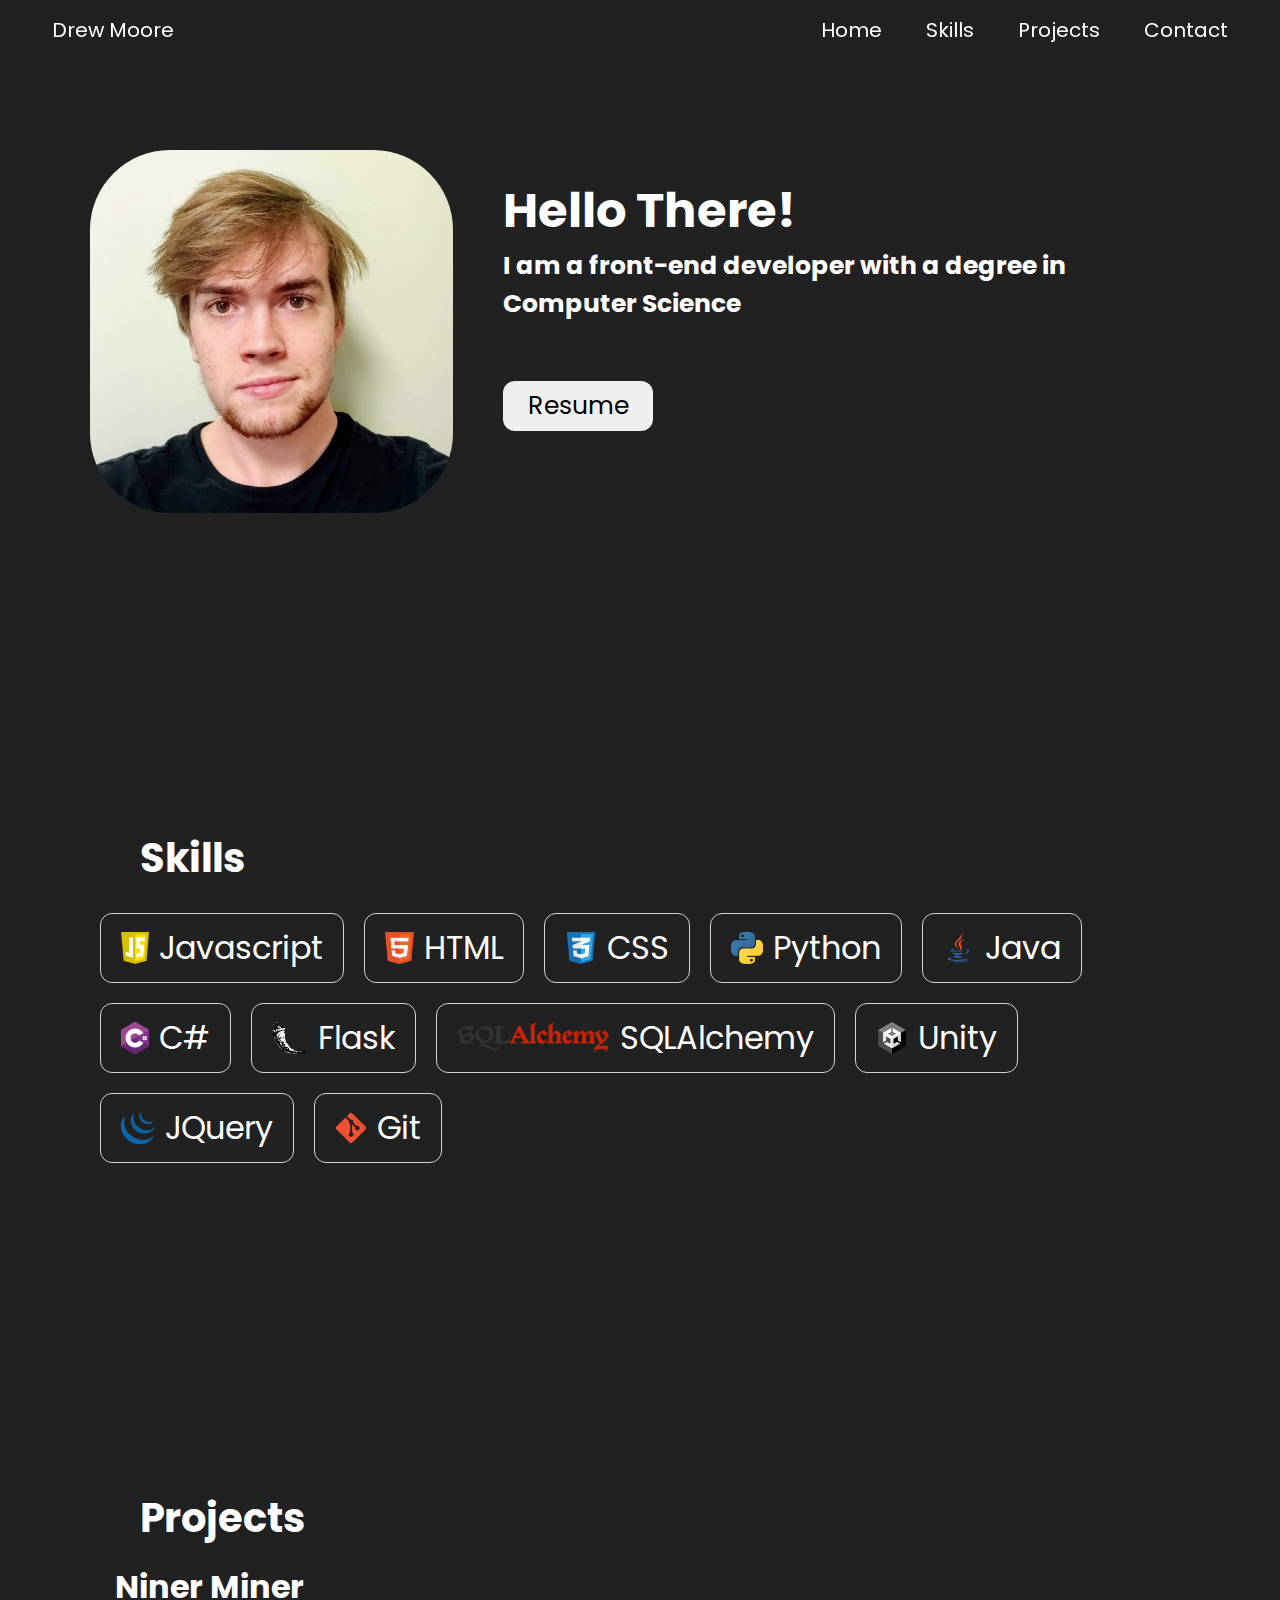
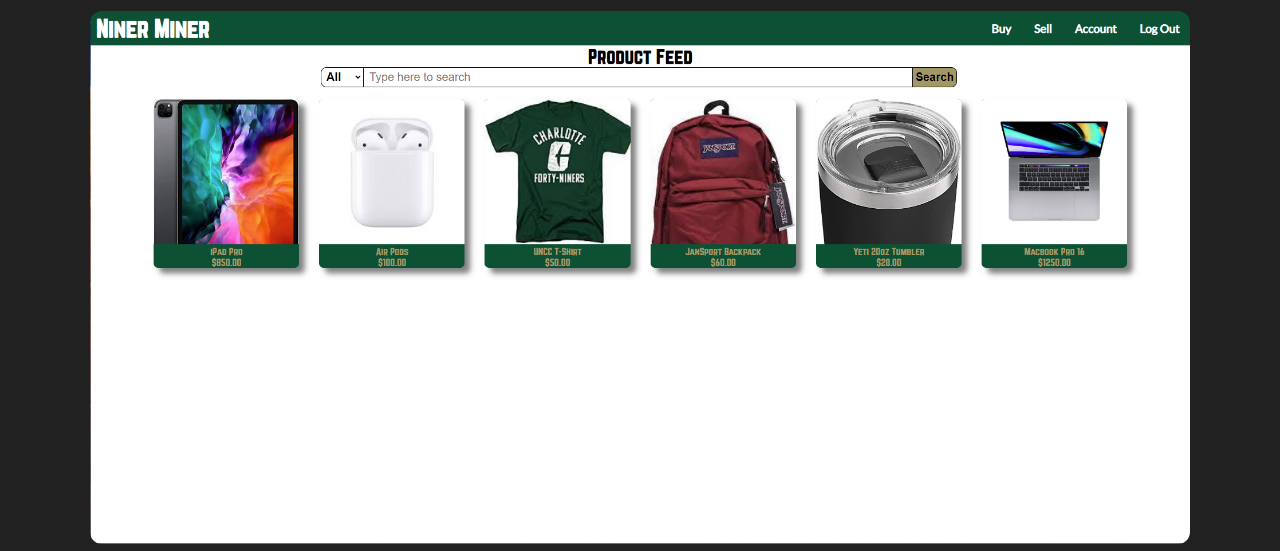
==== index.html @ 2123d5d8 "Moved logos folder into Images folder. Created folder 'projects' for project images. Created project" ====
<!DOCTYPE html>
<html lang="en">
    <head>
        <meta charset="UTF-8" />
        <meta
            name="viewport"
            content="width=device-width"
            ,
            initial-scale="1.0"
        />
        <title>Portfolio</title>
        <link
            href="https://fonts.googleapis.com/css?family=Poppins"
            rel="stylesheet"
        />
        <link rel="stylesheet" href="/styles.css" />
    </head>
    <body>
        <header>
            <nav>
                <div class="logo">
                    <a class="logo-text" href="/index.html">Drew Moore</a>
                </div>
                <ul class="nav-links">
                    <li><a href="">Home</a></li>
                    <li><a href="">Skills</a></li>
                    <li><a href="">Projects</a></li>
                    <li><a href="">Contact</a></li>
                </ul>
                <div class="hamburger">
                    <span class="bar"></span>
                    <span class="bar"></span>
                    <span class="bar"></span>
                </div>
            </nav>
        </header>
        <main>
            <div id="profile-card">
                <img src="./Images/profile-picture.png" alt="profile-picture" />
                <div id="profile-text">
                    <h1>Hello There!</h1>
                    <h2>
                        I am a front-end developer with a degree in Computer
                        Science
                    </h2>
                    <button>Resume</button>
                </div>
            </div>
            <div id="skills-card">
                <h1>Skills</h1>
                <ul id="skills-list">
                    <li>
                        <img
                            class="skill-img"
                            src="./Images/logos/js-logo.png"
                            alt="js-logo"
                        />Javascript
                    </li>
                    <li>
                        <img
                            class="skill-img"
                            src="./Images/logos/html-logo.png"
                            alt="js-logo"
                        />HTML
                    </li>
                    <li>
                        <img
                            class="skill-img"
                            src="./Images/logos/css-logo.png"
                            alt="js-logo"
                        />CSS
                    </li>
                    <li>
                        <img
                            class="skill-img"
                            src="./Images/logos/py-logo.png"
                            alt="js-logo"
                        />Python
                    </li>
                    <li>
                        <img
                            class="skill-img"
                            src="./Images/logos/java-logo.png"
                            alt="js-logo"
                        />Java
                    </li>
                    <li>
                        <img
                            class="skill-img"
                            src="./Images/logos/cs-logo.png"
                            alt="js-logo"
                        />C#
                    </li>
                    <li>
                        <img
                            class="skill-img"
                            src="./Images/logos/flask-logo.png"
                            alt="js-logo"
                        />Flask
                    </li>
                    <li>
                        <img
                            class="skill-img"
                            src="./Images/logos/sqlalchemy-logo.png"
                            alt="js-logo"
                        />SQLAlchemy
                    </li>
                    <li>
                        <img
                            class="skill-img"
                            src="./Images/logos/unity-logo.png"
                            alt="js-logo"
                        />Unity
                    </li>
                    <li>
                        <img
                            class="skill-img"
                            src="./Images/logos/jquery-logo.png"
                            alt="js-logo"
                        />JQuery
                    </li>
                    <li>
                        <img
                            class="skill-img"
                            src="./Images/logos/git-logo.png"
                            alt="js-logo"
                        />Git
                    </li>
                </ul>
            </div>
            <div id="projects-card">
                <h1>Projects</h1>
                <div id="projects-list">
                    <div class="project-item">
                        <h2>Niner Miner</h2>
                        <img
                            class="project-img"
                            src="./Images/projects/niner-miner-img.png"
                            alt="niner-miner-img"
                        />
                    </div>
                </div>
            </div>
        </main>
        <script src="./index.js"></script>
    </body>
</html>
---- styles.css ----
* {
    padding: 0;
    margin: 0;
    box-sizing: border-box;
    font-family: Poppins, sans-serif;
}

html,
body {
    background-color: #212121;
    overflow-x: hidden;
}

h1,
h2,
a,
li {
    color: white;
}

/* Navbar */
nav {
    position: fixed;
    top: 0;
    width: 100%;
    padding: 0 2em;
    display: flex;
    justify-content: space-between;
    align-items: center;
    height: 60px;
}

.logo-text {
    font-size: 20px;
}

.nav-links {
    display: inline-block;
}

.nav-links li {
    display: inline;
    gap: 5px;
}

nav a {
    text-decoration: none;
    font-size: 20px;
    padding: 1rem 1em;
}

.hamburger {
    display: none;
    cursor: pointer;
}

.bar {
    display: block;
    width: 25px;
    height: 3px;
    margin: 5px auto;
    background-color: white;
    -webkit-transition: all 0.3s ease-in-out;
    transition: all 0.3s ease-in-out;
}

/* Main */
main {
    display: flex;
    flex-direction: column;
    gap: 300px;
}

/* profile-card */
#profile-card {
    /* outline: 1px solid red; */
    display: flex;
    margin: 0 auto;
    margin-top: 150px;
    width: 1100px;
    overflow: hidden;
}

#profile-card img {
    width: 33%;
    display: block;
    border-radius: 22%;
    user-select: none;
}

#profile-text {
    display: flex;
    flex-direction: column;
    width: 100%;
    padding: 25px 50px;
}

#profile-text h1 {
    font-size: 3rem;
}

#profile-text h2 {
    font-size: 25px;
}

#profile-text button {
    width: 150px;
    height: 50px;
    font-size: 25px;
    border: none;
    border-radius: 12px;
    margin: auto 0;
    cursor: pointer;
}

/* skills-card */
#skills-card {
    /* outline: 1px solid red; */
    margin: 0 auto;
    width: 1100px;
    height: fit-content;
}

#skills-card h1 {
    font-size: 2.5rem;
    padding: 15px 50px;
}

#skills-list {
    /* outline: 1px solid red; */
    display: flex;
    flex-wrap: wrap;
    list-style-position: inside;
}

#skills-list li {
    display: flex;
    border: 1px solid lightgray;
    border-radius: 12px;
    font-size: 2rem;
    margin: 10px;
    padding: 10px 20px;
    list-style-type: none;
    width: fit-content;
}

.skill-img {
    display: block;
    padding-right: 10px;
    height: 2rem;
    align-self: center;
}

/* projects card */
#projects-card {
    /* outline: 1px solid red; */
    margin: 0 auto;
    width: 1100px;
    height: fit-content;
}

#projects-card h1 {
    font-size: 2.5rem;
    padding: 15px 50px;
}

#projects-list {
    display: flex;
    flex-direction: column;
    gap: 50px;
}

.project-item h2 {
    font-size: 2rem;
    padding: 0 25px;
}

.project-img {
    border-radius: 12px;
    width: 100%;
}

@media (max-width: 1250px) {
    #profile-card {
        width: 88%;
    }

    #skills-card {
        width: 88%;
    }
}

@media (max-width: 950px) {
    #profile-card {
        margin: 100px auto;
        flex-direction: column;
        width: 100%;
    }

    #profile-card img {
        width: 250px;
        margin: 0 auto;
    }

    #profile-card button {
        margin-top: 15px;
    }

    .hamburger {
        display: block;
    }

    .hamburger.active .bar:nth-child(2) {
        opacity: 0;
    }

    .hamburger.active .bar:nth-child(1) {
        transform: translateY(8px) rotate(45deg);
    }

    .hamburger.active .bar:nth-child(3) {
        transform: translateY(-8px) rotate(-45deg);
    }

    .nav-links {
        position: fixed;
        left: -100%;
        top: 60px;
        gap: 0;
        flex-direction: column;
        width: 100%;
        text-align: center;
        background-color: #212121;
        transition: 0.3s;
    }

    .nav-links li {
        display: block;
        margin: 15px auto;
    }

    .nav-links.active {
        left: 0;
    }
}
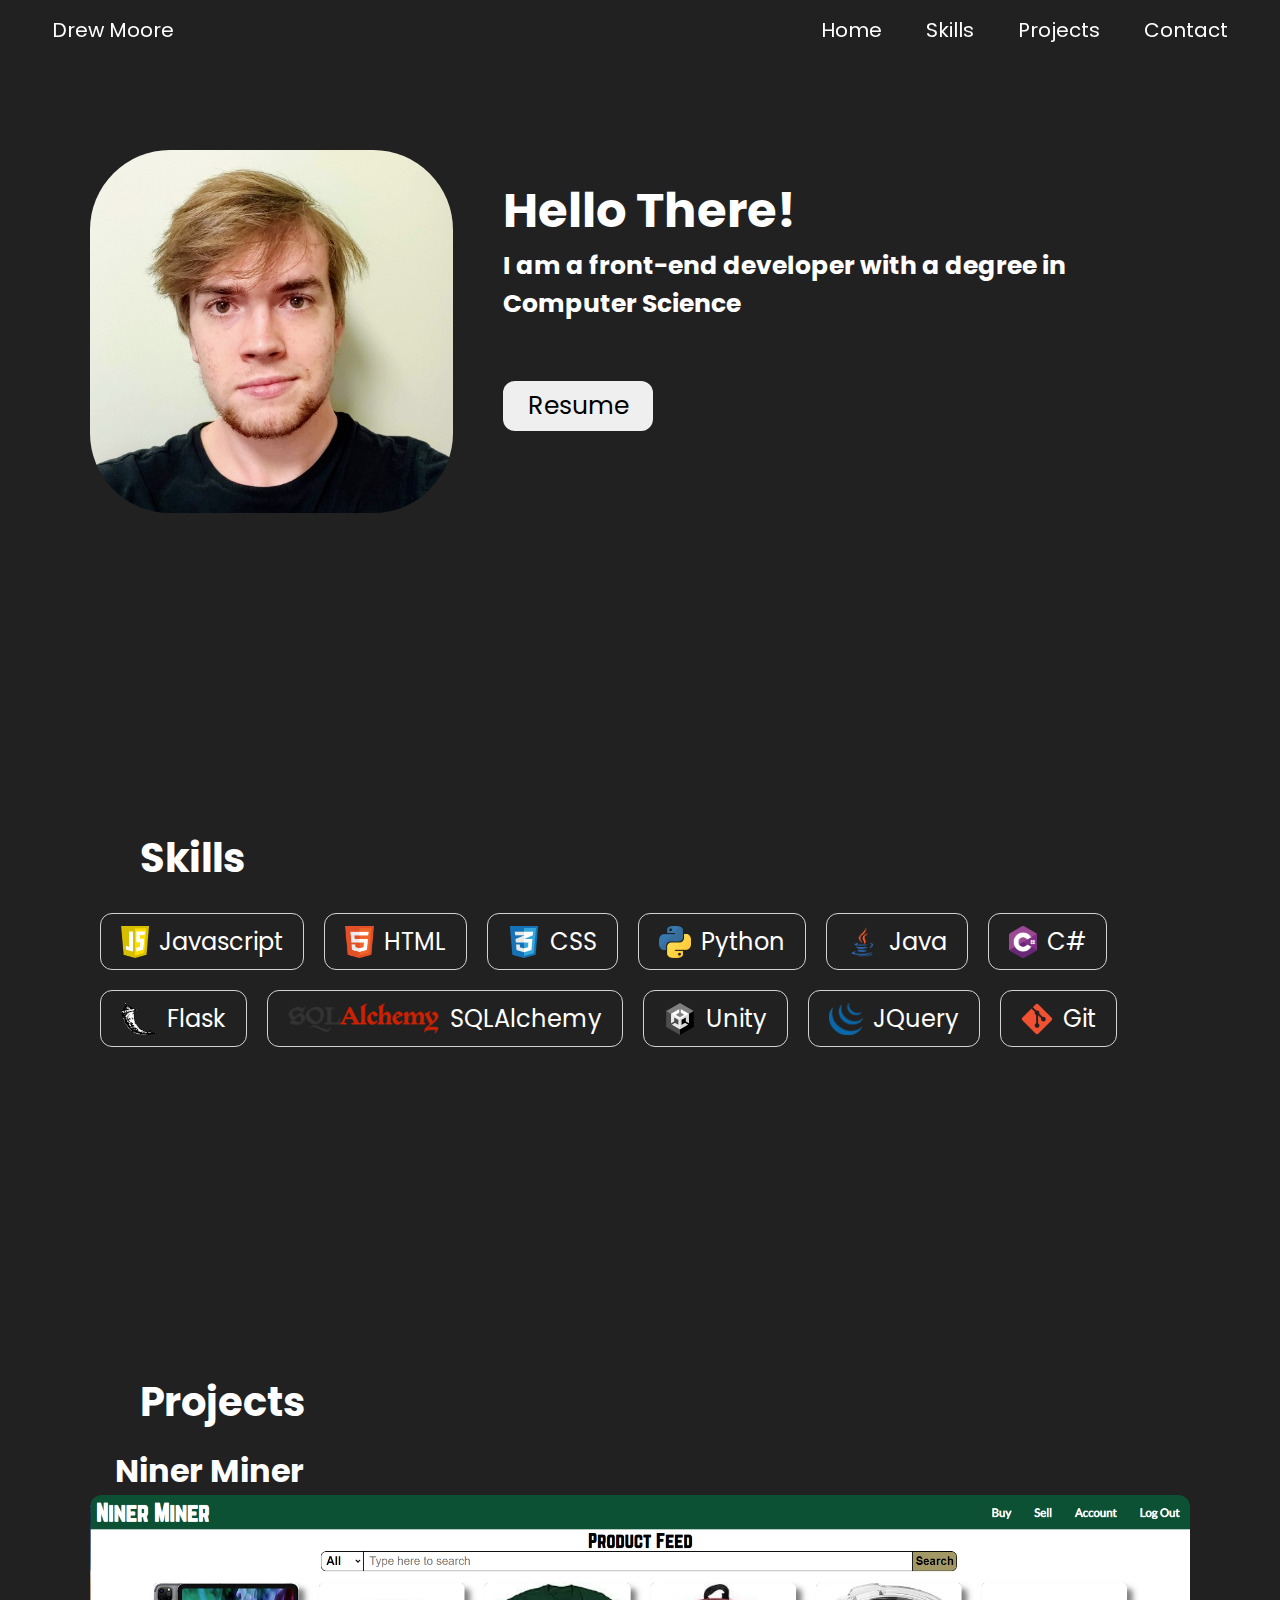
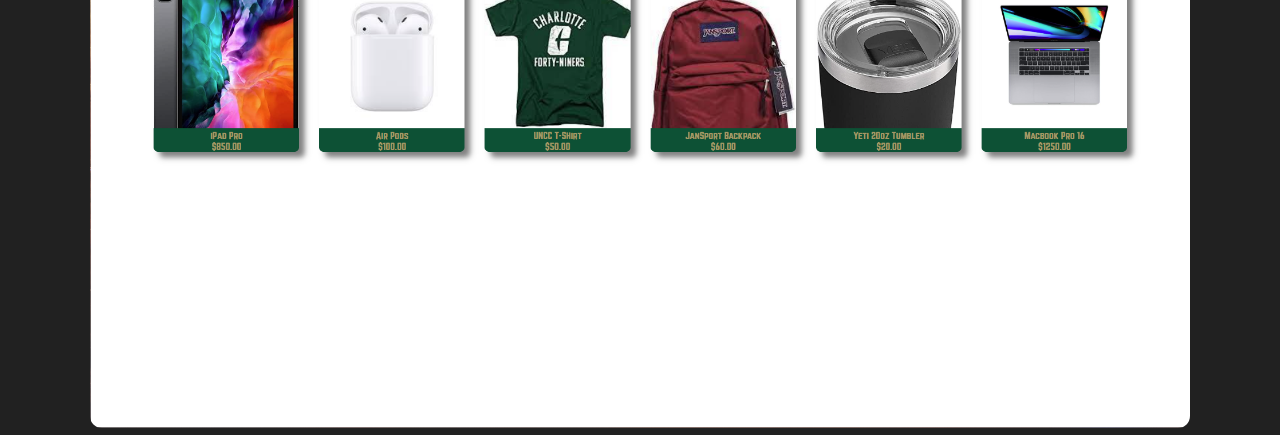
==== commit 3c8a4da6: "Skills list and projects section now looks better on mobile. Added meta tag to force light mode" ====
--- a/index.html
+++ b/index.html
@@ -8,6 +8,7 @@
             ,
             initial-scale="1.0"
         />
+        <meta name="color-scheme" content="light only">
         <title>Portfolio</title>
         <link
             href="https://fonts.googleapis.com/css?family=Poppins"
@@ -54,77 +55,77 @@
                             class="skill-img"
                             src="./Images/logos/js-logo.png"
                             alt="js-logo"
-                        />Javascript
+                        /><p>Javascript</p>
                     </li>
                     <li>
                         <img
                             class="skill-img"
                             src="./Images/logos/html-logo.png"
                             alt="js-logo"
-                        />HTML
+                        /><p>HTML</p>
                     </li>
                     <li>
                         <img
                             class="skill-img"
                             src="./Images/logos/css-logo.png"
                             alt="js-logo"
-                        />CSS
+                        /><p>CSS</p>
                     </li>
                     <li>
                         <img
                             class="skill-img"
                             src="./Images/logos/py-logo.png"
                             alt="js-logo"
-                        />Python
+                        /><p>Python</p>
                     </li>
                     <li>
                         <img
                             class="skill-img"
                             src="./Images/logos/java-logo.png"
                             alt="js-logo"
-                        />Java
+                        /><p>Java</p>
                     </li>
                     <li>
                         <img
                             class="skill-img"
                             src="./Images/logos/cs-logo.png"
                             alt="js-logo"
-                        />C#
+                        /><p>C#</p>
                     </li>
                     <li>
                         <img
                             class="skill-img"
                             src="./Images/logos/flask-logo.png"
                             alt="js-logo"
-                        />Flask
+                        /><p>Flask</p>
                     </li>
                     <li>
                         <img
                             class="skill-img"
                             src="./Images/logos/sqlalchemy-logo.png"
                             alt="js-logo"
-                        />SQLAlchemy
+                        /><p>SQLAlchemy</p>
                     </li>
                     <li>
                         <img
                             class="skill-img"
                             src="./Images/logos/unity-logo.png"
                             alt="js-logo"
-                        />Unity
+                        /><p>Unity</p>
                     </li>
                     <li>
                         <img
                             class="skill-img"
                             src="./Images/logos/jquery-logo.png"
                             alt="js-logo"
-                        />JQuery
+                        /><p>JQuery</p>
                     </li>
                     <li>
                         <img
                             class="skill-img"
                             src="./Images/logos/git-logo.png"
                             alt="js-logo"
-                        />Git
+                        /><p>Git</p>
                     </li>
                 </ul>
             </div>
--- a/styles.css
+++ b/styles.css
@@ -137,7 +137,7 @@
     display: flex;
     border: 1px solid lightgray;
     border-radius: 12px;
-    font-size: 2rem;
+    font-size: 1.5rem;
     margin: 10px;
     padding: 10px 20px;
     list-style-type: none;
@@ -145,10 +145,14 @@
 }
 
 .skill-img {
+    /* outline: 1px solid red; */
     display: block;
-    padding-right: 10px;
     height: 2rem;
     align-self: center;
+}
+
+#skills-list li p {
+    margin-left: 10px;
 }
 
 /* projects card */
@@ -186,6 +190,10 @@
     }
 
     #skills-card {
+        width: 88%;
+    }
+
+    #projects-card {
         width: 88%;
     }
 }
@@ -204,6 +212,10 @@
 
     #profile-card button {
         margin-top: 15px;
+    }
+
+    #skills-list li p {
+        display: none;
     }
 
     .hamburger {
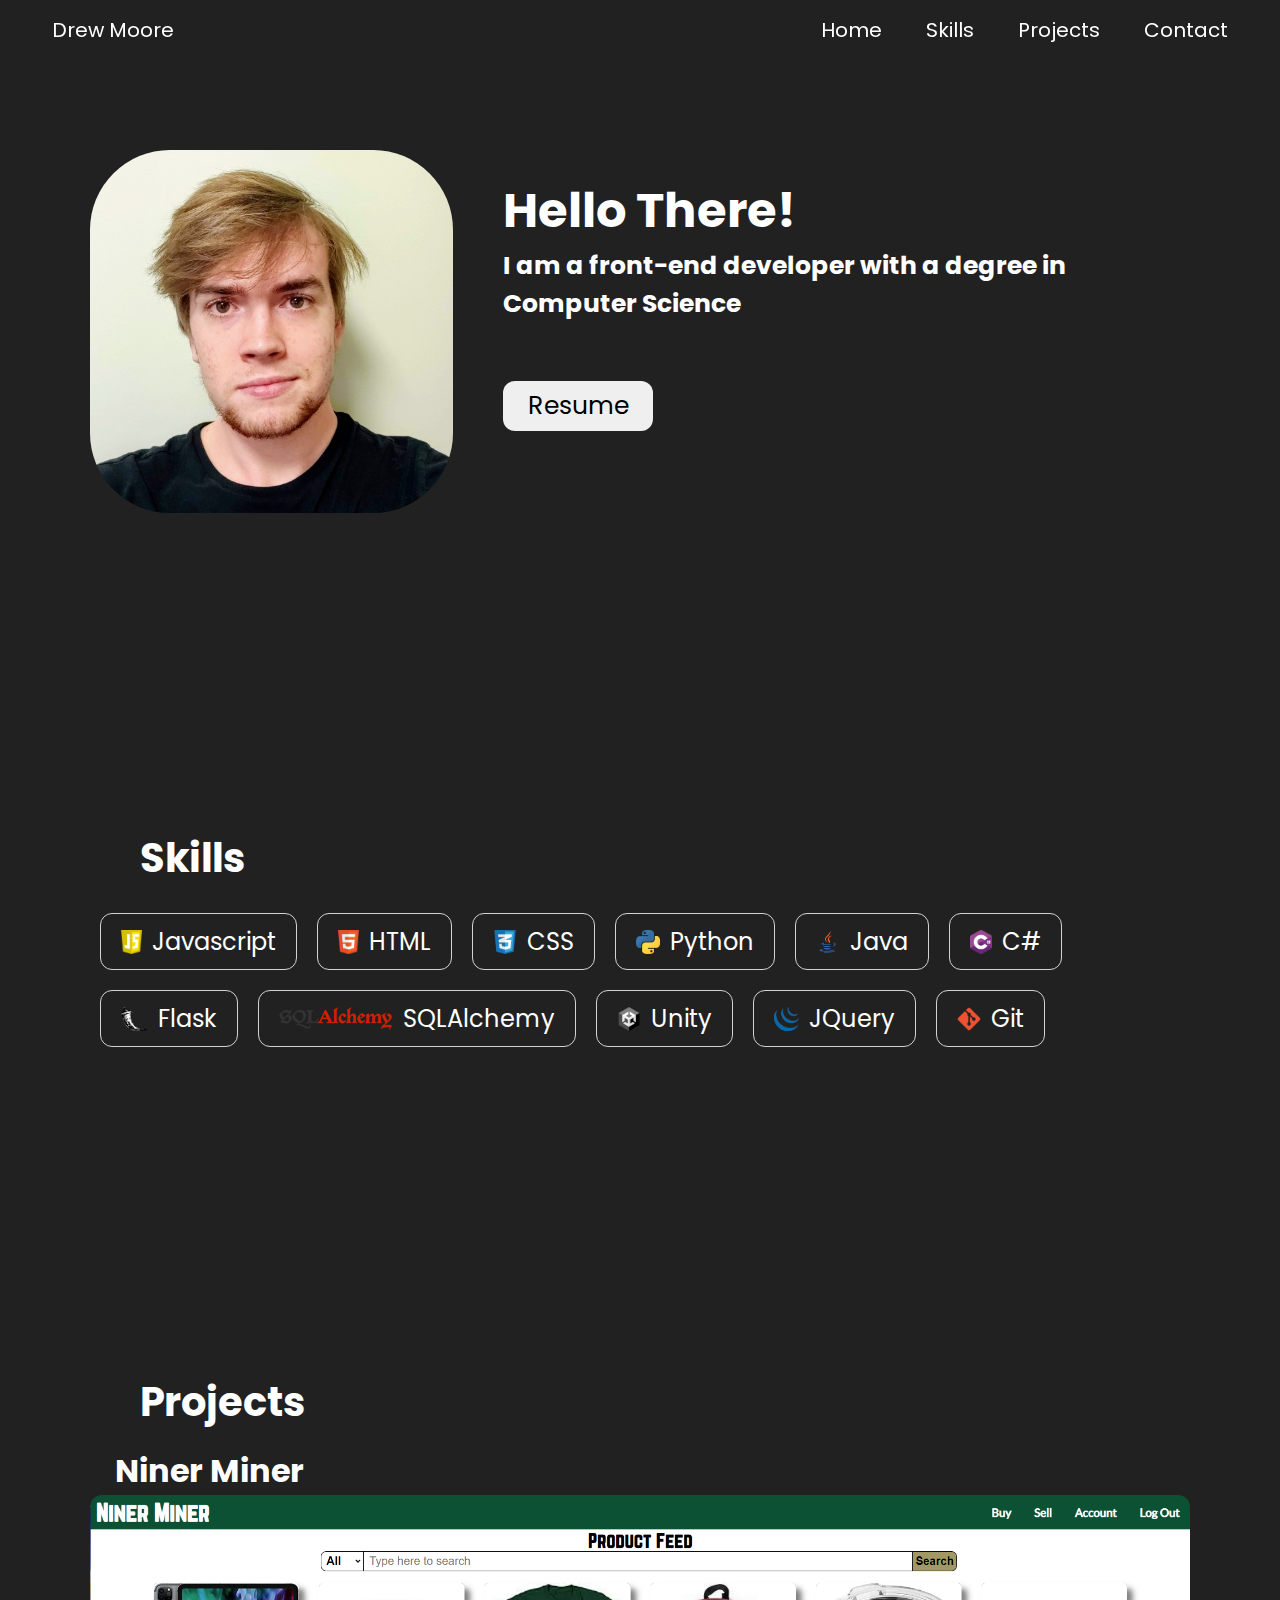
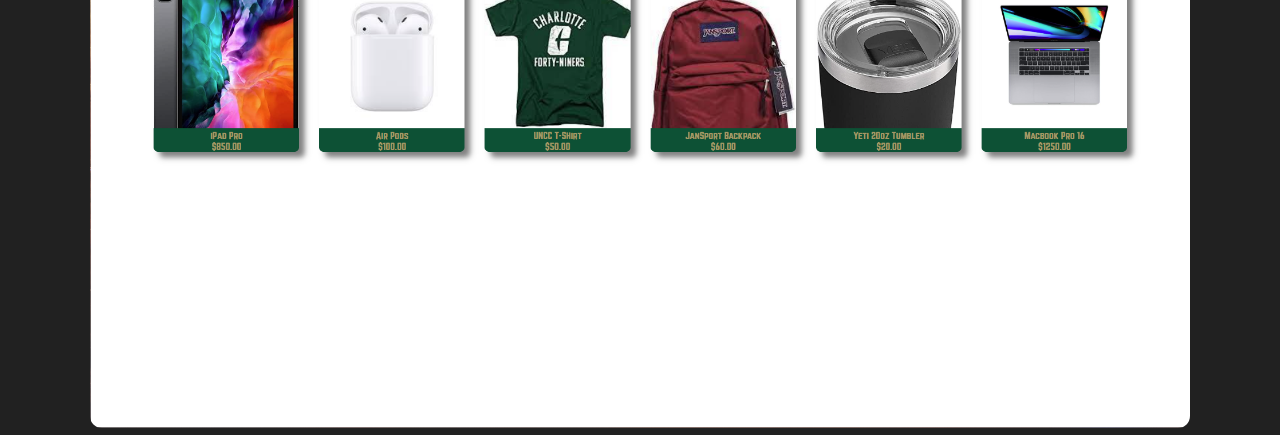
==== commit 003e5500: "Project images now have hover effect." ====
--- a/index.html
+++ b/index.html
@@ -8,7 +8,7 @@
             ,
             initial-scale="1.0"
         />
-        <meta name="color-scheme" content="light only">
+        <meta name="color-scheme" content="light only" />
         <title>Portfolio</title>
         <link
             href="https://fonts.googleapis.com/css?family=Poppins"
@@ -55,77 +55,88 @@
                             class="skill-img"
                             src="./Images/logos/js-logo.png"
                             alt="js-logo"
-                        /><p>Javascript</p>
+                        />
+                        <p>Javascript</p>
                     </li>
                     <li>
                         <img
                             class="skill-img"
                             src="./Images/logos/html-logo.png"
                             alt="js-logo"
-                        /><p>HTML</p>
+                        />
+                        <p>HTML</p>
                     </li>
                     <li>
                         <img
                             class="skill-img"
                             src="./Images/logos/css-logo.png"
                             alt="js-logo"
-                        /><p>CSS</p>
+                        />
+                        <p>CSS</p>
                     </li>
                     <li>
                         <img
                             class="skill-img"
                             src="./Images/logos/py-logo.png"
                             alt="js-logo"
-                        /><p>Python</p>
+                        />
+                        <p>Python</p>
                     </li>
                     <li>
                         <img
                             class="skill-img"
                             src="./Images/logos/java-logo.png"
                             alt="js-logo"
-                        /><p>Java</p>
+                        />
+                        <p>Java</p>
                     </li>
                     <li>
                         <img
                             class="skill-img"
                             src="./Images/logos/cs-logo.png"
                             alt="js-logo"
-                        /><p>C#</p>
+                        />
+                        <p>C#</p>
                     </li>
                     <li>
                         <img
                             class="skill-img"
                             src="./Images/logos/flask-logo.png"
                             alt="js-logo"
-                        /><p>Flask</p>
+                        />
+                        <p>Flask</p>
                     </li>
                     <li>
                         <img
                             class="skill-img"
                             src="./Images/logos/sqlalchemy-logo.png"
                             alt="js-logo"
-                        /><p>SQLAlchemy</p>
+                        />
+                        <p>SQLAlchemy</p>
                     </li>
                     <li>
                         <img
                             class="skill-img"
                             src="./Images/logos/unity-logo.png"
                             alt="js-logo"
-                        /><p>Unity</p>
+                        />
+                        <p>Unity</p>
                     </li>
                     <li>
                         <img
                             class="skill-img"
                             src="./Images/logos/jquery-logo.png"
                             alt="js-logo"
-                        /><p>JQuery</p>
+                        />
+                        <p>JQuery</p>
                     </li>
                     <li>
                         <img
                             class="skill-img"
                             src="./Images/logos/git-logo.png"
                             alt="js-logo"
-                        /><p>Git</p>
+                        />
+                        <p>Git</p>
                     </li>
                 </ul>
             </div>
@@ -134,11 +145,13 @@
                 <div id="projects-list">
                     <div class="project-item">
                         <h2>Niner Miner</h2>
-                        <img
-                            class="project-img"
-                            src="./Images/projects/niner-miner-img.png"
-                            alt="niner-miner-img"
-                        />
+                        <div class="img-container">
+                            <img
+                                class="project-img"
+                                src="./Images/projects/niner-miner-img.png"
+                                alt="niner-miner-img"
+                            />
+                        </div>
                     </div>
                 </div>
             </div>
--- a/styles.css
+++ b/styles.css
@@ -147,7 +147,7 @@
 .skill-img {
     /* outline: 1px solid red; */
     display: block;
-    height: 2rem;
+    height: 1.5rem;
     align-self: center;
 }
 
@@ -184,6 +184,20 @@
     width: 100%;
 }
 
+.img-container {
+    position: relative;
+}
+
+.img-container:hover::after {
+    position: absolute;
+    content: '';
+    height: 100%;
+    width: 100%;
+    top: 0;
+    left: 0;
+    background: linear-gradient(rgba(0, 0, 0, 0.1) 10%, rgba(0, 0, 0, 0.78) 80%);
+}
+
 @media (max-width: 1250px) {
     #profile-card {
         width: 88%;
@@ -200,7 +214,7 @@
 
 @media (max-width: 950px) {
     #profile-card {
-        margin: 100px auto;
+        margin-top: 100px;
         flex-direction: column;
         width: 100%;
     }
@@ -214,8 +228,17 @@
         margin-top: 15px;
     }
 
+    #skills-card {
+        width: 100%;
+    }
+
+    .skill-img {
+        height: 1rem;
+    }
+
     #skills-list li p {
-        display: none;
+        /* display: none; */
+        font-size: 1rem;
     }
 
     .hamburger {
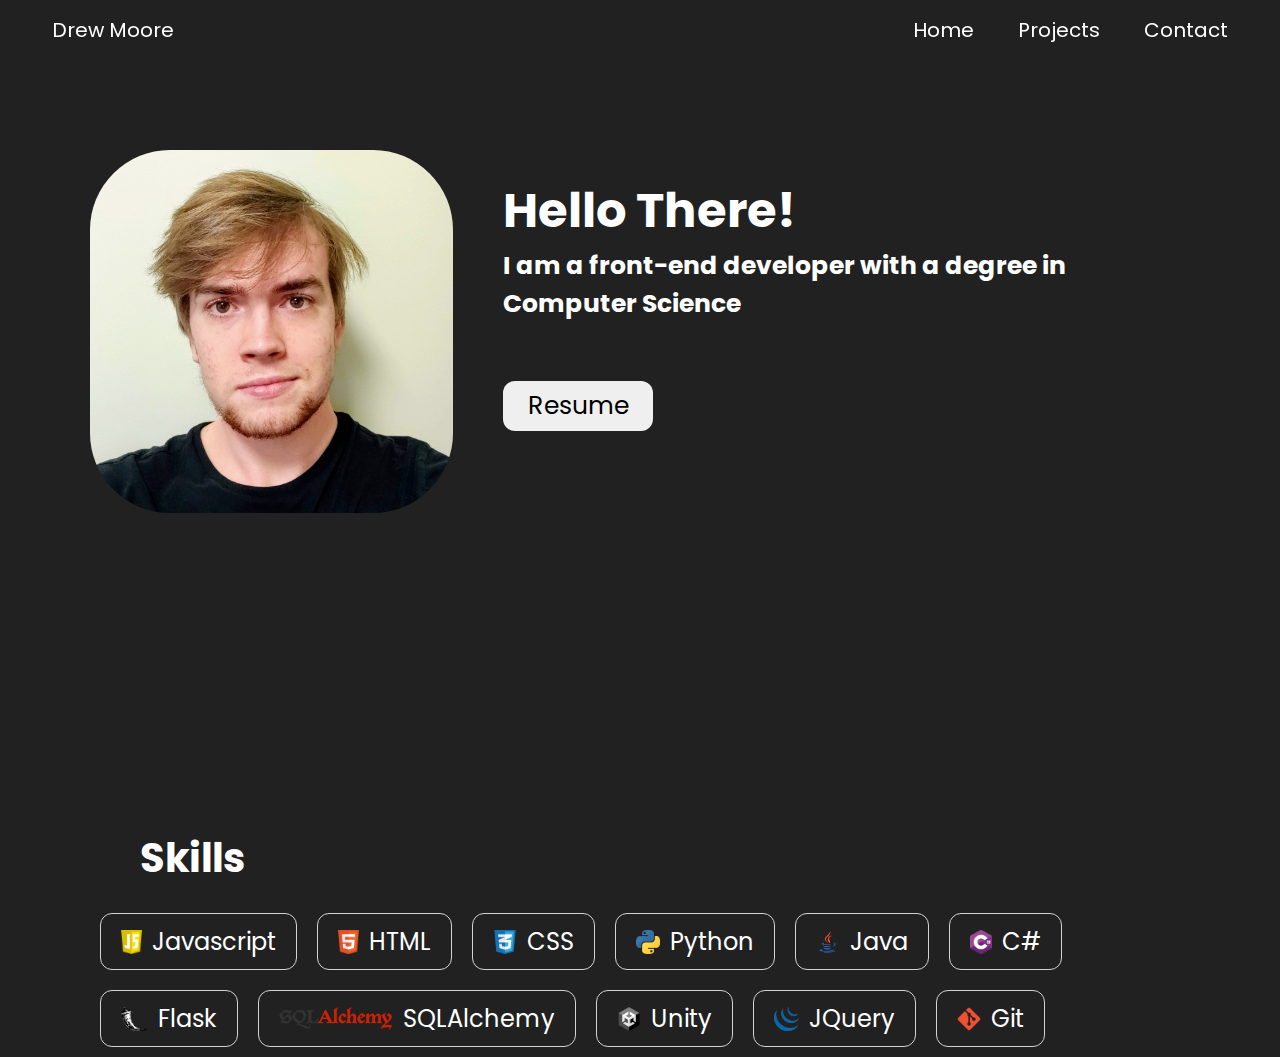
==== commit a6c66c41: "Moved projects section to its own page." ====
--- a/index.html
+++ b/index.html
@@ -23,9 +23,8 @@
                     <a class="logo-text" href="/index.html">Drew Moore</a>
                 </div>
                 <ul class="nav-links">
-                    <li><a href="">Home</a></li>
-                    <li><a href="">Skills</a></li>
-                    <li><a href="">Projects</a></li>
+                    <li><a href="./index.html">Home</a></li>
+                    <li><a href="./projects.html">Projects</a></li>
                     <li><a href="">Contact</a></li>
                 </ul>
                 <div class="hamburger">
@@ -35,7 +34,7 @@
                 </div>
             </nav>
         </header>
-        <main>
+        <main id="home-main">
             <div id="profile-card">
                 <img src="./Images/profile-picture.png" alt="profile-picture" />
                 <div id="profile-text">
@@ -140,21 +139,6 @@
                     </li>
                 </ul>
             </div>
-            <div id="projects-card">
-                <h1>Projects</h1>
-                <div id="projects-list">
-                    <div class="project-item">
-                        <h2>Niner Miner</h2>
-                        <div class="img-container">
-                            <img
-                                class="project-img"
-                                src="./Images/projects/niner-miner-img.png"
-                                alt="niner-miner-img"
-                            />
-                        </div>
-                    </div>
-                </div>
-            </div>
         </main>
         <script src="./index.js"></script>
     </body>
--- a/styles.css
+++ b/styles.css
@@ -65,7 +65,7 @@
 }
 
 /* Main */
-main {
+#home-main {
     display: flex;
     flex-direction: column;
     gap: 300px;
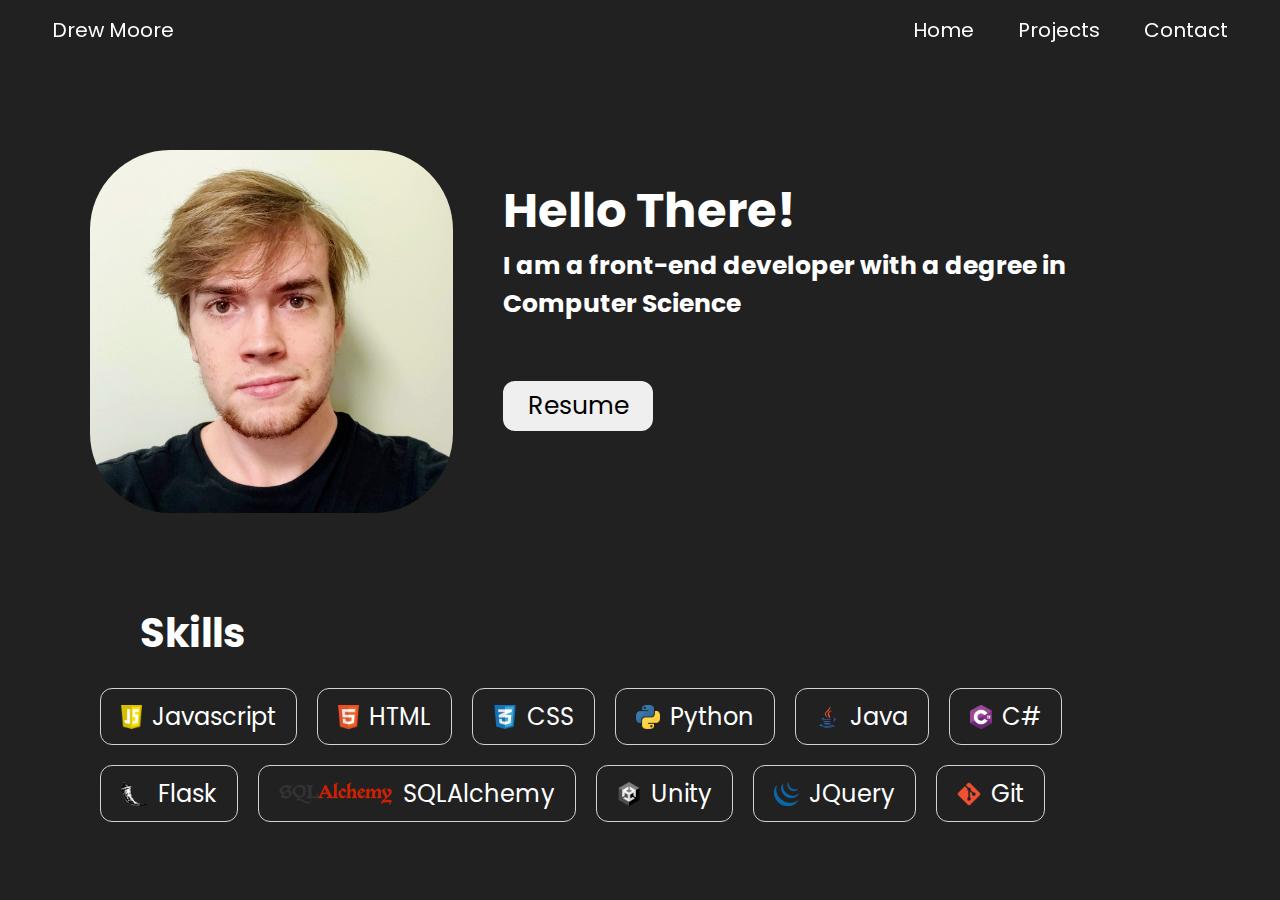
==== commit 41b1f69e: "Surrounded resume button with a form tag allowing for user to view 'resume.pdf'." ====
--- a/index.html
+++ b/index.html
@@ -43,7 +43,9 @@
                         I am a front-end developer with a degree in Computer
                         Science
                     </h2>
-                    <button>Resume</button>
+                    <form id="resume-form" method="get" action="./resume.pdf" target="_blank">
+                        <button id="resume-btn" type="submit">Resume</button>
+                    </form>
                 </div>
             </div>
             <div id="skills-card">
--- a/styles.css
+++ b/styles.css
@@ -21,6 +21,7 @@
 /* Navbar */
 nav {
     position: fixed;
+    z-index: 1;
     top: 0;
     width: 100%;
     padding: 0 2em;
@@ -68,7 +69,7 @@
 #home-main {
     display: flex;
     flex-direction: column;
-    gap: 300px;
+    gap: 75px;
 }
 
 /* profile-card */
@@ -103,14 +104,17 @@
     font-size: 25px;
 }
 
-#profile-text button {
+#resume-btn {
     width: 150px;
     height: 50px;
     font-size: 25px;
     border: none;
     border-radius: 12px;
+    cursor: pointer;
+}
+
+#resume-form {
     margin: auto 0;
-    cursor: pointer;
 }
 
 /* skills-card */
@@ -155,15 +159,14 @@
     margin-left: 10px;
 }
 
-/* projects card */
-#projects-card {
-    /* outline: 1px solid red; */
-    margin: 0 auto;
+/* projects page */
+#projects-main {
+    margin: 100px auto 0 auto;
     width: 1100px;
     height: fit-content;
 }
 
-#projects-card h1 {
+#projects-main h1 {
     font-size: 2.5rem;
     padding: 15px 50px;
 }
@@ -182,19 +185,24 @@
 .project-img {
     border-radius: 12px;
     width: 100%;
+    vertical-align: middle;
 }
 
 .img-container {
+    border-radius: 12px;
     position: relative;
+    cursor: pointer;
+    user-select: none;
 }
 
 .img-container:hover::after {
+    border-radius: 12px;
     position: absolute;
     content: '';
-    height: 100%;
-    width: 100%;
     top: 0;
+    bottom: 0;
     left: 0;
+    right: 0;
     background: linear-gradient(rgba(0, 0, 0, 0.1) 10%, rgba(0, 0, 0, 0.78) 80%);
 }
 
@@ -207,7 +215,7 @@
         width: 88%;
     }
 
-    #projects-card {
+    #projects-main {
         width: 88%;
     }
 }
@@ -224,7 +232,7 @@
         margin: 0 auto;
     }
 
-    #profile-card button {
+    #resume-btn {
         margin-top: 15px;
     }
 
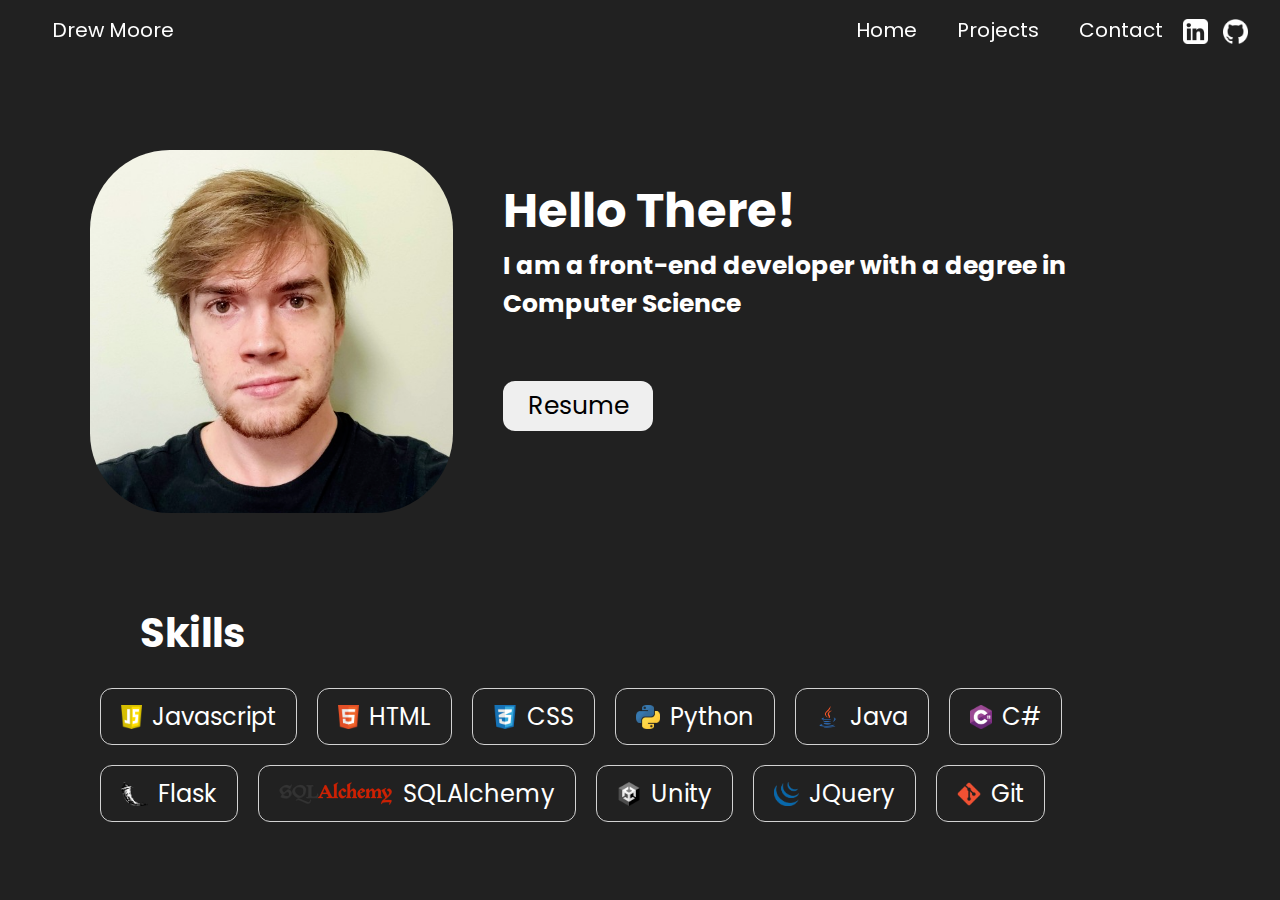
==== commit b79df1c6: "Added linkedin and github icons to index.html. For 'nav-links' class, changed 'display: inline-block" ====
--- a/index.html
+++ b/index.html
@@ -26,6 +26,10 @@
                     <li><a href="./index.html">Home</a></li>
                     <li><a href="./projects.html">Projects</a></li>
                     <li><a href="">Contact</a></li>
+                    <li id="nav-socials">
+                        <a class="nav-socials-links" href="https://www.linkedin.com/in/drew18moore/" target="_blank"><img src="./Images/logos/linkedin-icon.png" alt="linkedin logo"></a>
+                        <a class="nav-socials-links" href="https://github.com/drew18moore" target="_blank"><img src="./Images/logos/github-icon.png" alt=""></a>
+                    </li>
                 </ul>
                 <div class="hamburger">
                     <span class="bar"></span>
--- a/styles.css
+++ b/styles.css
@@ -13,6 +13,7 @@
 
 h1,
 h2,
+p, 
 a,
 li {
     color: white;
@@ -36,7 +37,7 @@
 }
 
 .nav-links {
-    display: inline-block;
+    display: flex;
 }
 
 .nav-links li {
@@ -48,6 +49,21 @@
     text-decoration: none;
     font-size: 20px;
     padding: 1rem 1em;
+}
+
+#nav-socials {
+    width: fit-content;
+    display: flex;
+    gap: 15px;
+}
+
+.nav-socials-links {
+    padding: 0;
+}
+
+nav img {
+    vertical-align: middle;
+    width: 25px;
 }
 
 .hamburger {
@@ -177,11 +193,24 @@
     gap: 50px;
 }
 
+.project-info {
+    z-index: 1;
+    position: absolute;
+    bottom: 0;
+    left: 0;
+    margin: 10px 0;
+    display: none;
+}
+
 .project-item h2 {
     font-size: 2rem;
     padding: 0 25px;
 }
 
+.project-item p {
+    padding: 0 25px;
+}
+
 .project-img {
     border-radius: 12px;
     width: 100%;
@@ -191,11 +220,12 @@
 .img-container {
     border-radius: 12px;
     position: relative;
-    cursor: pointer;
+    /* cursor: pointer; */
     user-select: none;
 }
 
-.img-container:hover::after {
+.img-container::after {
+    opacity: 0;
     border-radius: 12px;
     position: absolute;
     content: '';
@@ -203,7 +233,32 @@
     bottom: 0;
     left: 0;
     right: 0;
-    background: linear-gradient(rgba(0, 0, 0, 0.1) 10%, rgba(0, 0, 0, 0.78) 80%);
+    background: linear-gradient(rgba(0, 0, 0, 0.1), rgba(0, 0, 0, 0.78));
+}
+
+.img-container:hover::after {
+    opacity: 100%;
+}
+
+.img-container:hover > .project-info {
+    display: flex;
+    flex-direction: column;
+    justify-content: end;
+}
+
+.project-links {
+    display: flex;
+    gap: 25px;
+    margin: 5px 25px;
+}
+
+.project-links a {
+    font-weight: bold;
+    cursor: pointer;
+    border: 1px solid white;
+    border-radius: 12px;
+    padding: 2px 5px;
+    text-decoration: none;
 }
 
 @media (max-width: 1250px) {
@@ -285,4 +340,14 @@
     .nav-links.active {
         left: 0;
     }
-}
+
+    .img-container::after {
+        opacity: 100%;
+    }
+
+    .project-info {
+        display: flex;
+        flex-direction: column;
+        justify-content: end;
+    }
+}
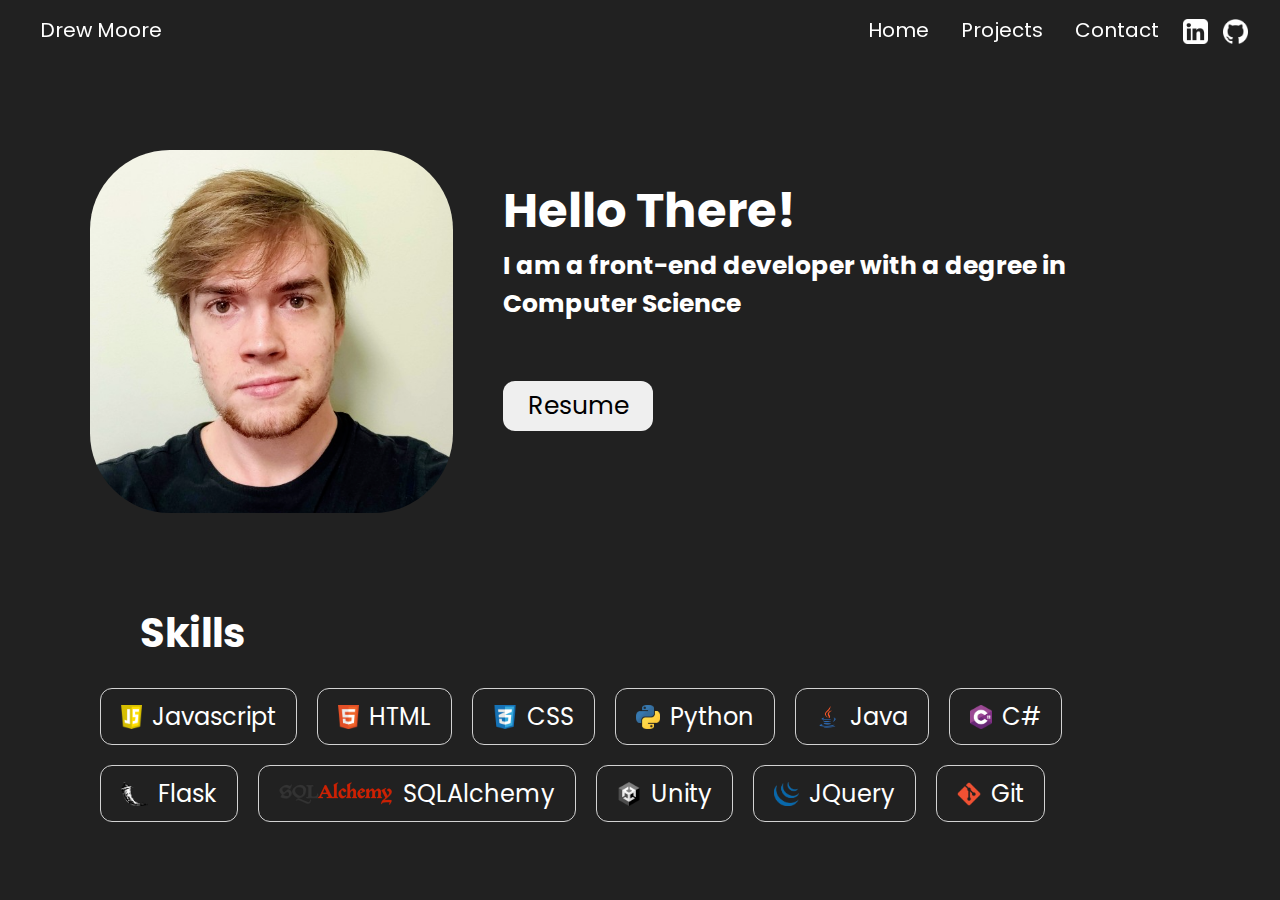
==== commit 4deddc7b: "Created contact.html and linked contact nav-link." ====
--- a/index.html
+++ b/index.html
@@ -25,7 +25,7 @@
                 <ul class="nav-links">
                     <li><a href="./index.html">Home</a></li>
                     <li><a href="./projects.html">Projects</a></li>
-                    <li><a href="">Contact</a></li>
+                    <li><a href="./contact.html">Contact</a></li>
                     <li id="nav-socials">
                         <a class="nav-socials-links" href="https://www.linkedin.com/in/drew18moore/" target="_blank"><img src="./Images/logos/linkedin-icon.png" alt="linkedin logo"></a>
                         <a class="nav-socials-links" href="https://github.com/drew18moore" target="_blank"><img src="./Images/logos/github-icon.png" alt=""></a>
--- a/styles.css
+++ b/styles.css
@@ -38,17 +38,18 @@
 
 .nav-links {
     display: flex;
+    gap: 1rem;
 }
 
 .nav-links li {
-    display: inline;
-    gap: 5px;
+    list-style: none;
 }
 
 nav a {
+    /* outline: 1px solid red; */
     text-decoration: none;
     font-size: 20px;
-    padding: 1rem 1em;
+    padding: .5rem .5rem;
 }
 
 #nav-socials {
@@ -261,6 +262,18 @@
     text-decoration: none;
 }
 
+/* contact page */
+#contact-main {
+    margin: 100px auto 0 auto;
+    width: 1100px;
+    height: fit-content;
+}
+
+#contact-main h1 {
+    font-size: 2.5rem;
+    padding: 15px 50px;
+}
+
 @media (max-width: 1250px) {
     #profile-card {
         width: 88%;
@@ -271,6 +284,10 @@
     }
 
     #projects-main {
+        width: 88%;
+    }
+
+    #contact-main {
         width: 88%;
     }
 }
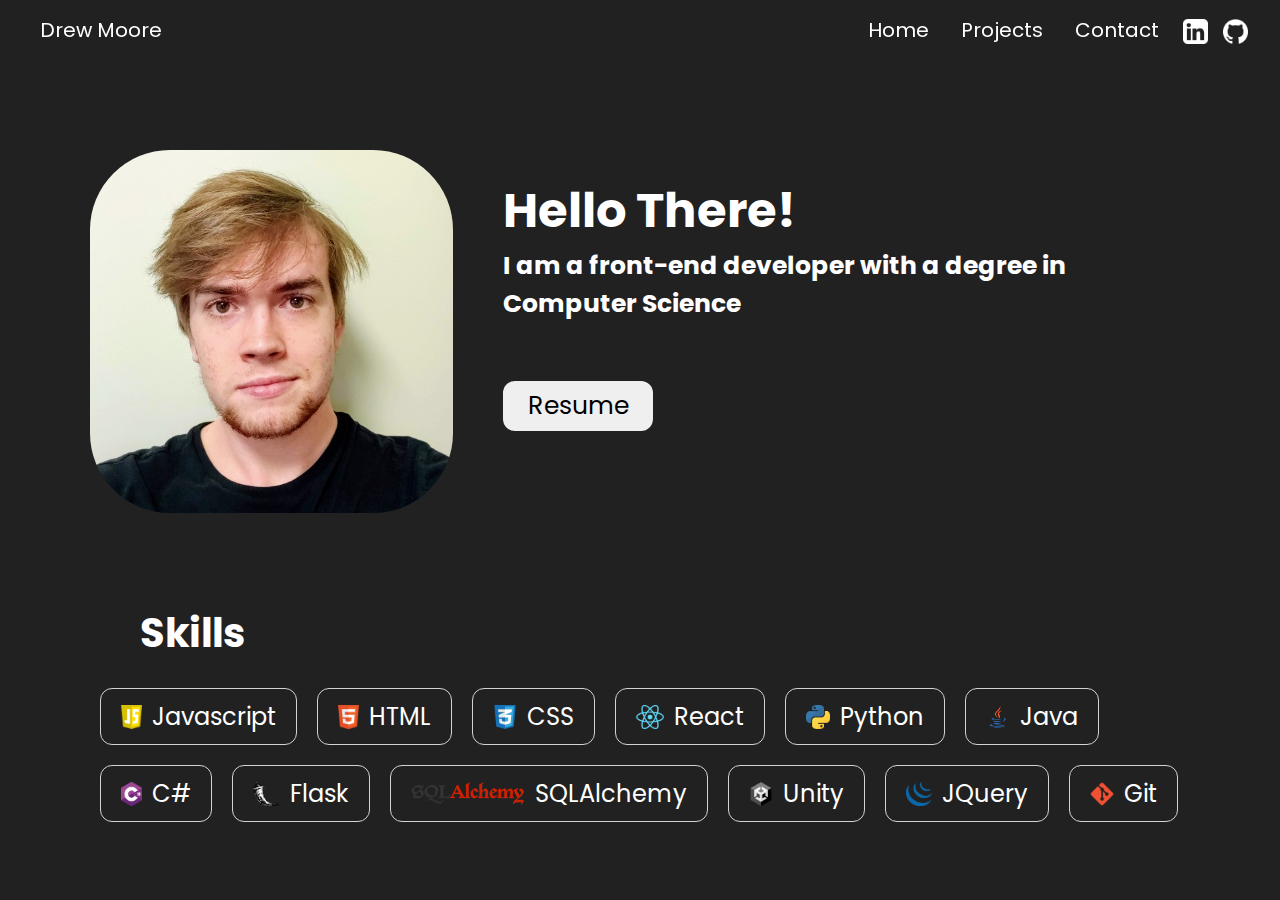
==== commit 97569858: "Added react to list of skills on home page" ====
--- a/index.html
+++ b/index.html
@@ -82,6 +82,14 @@
                     <li>
                         <img
                             class="skill-img"
+                            src="./Images/logos/react-logo.png"
+                            alt="reactjs-logo"
+                        />
+                        <p>React</p>
+                    </li>
+                    <li>
+                        <img
+                            class="skill-img"
                             src="./Images/logos/py-logo.png"
                             alt="js-logo"
                         />
--- a/styles.css
+++ b/styles.css
@@ -203,6 +203,11 @@
     display: none;
 }
 
+.project-info p img {
+    height: 25px;
+    vertical-align: middle;
+}
+
 .project-item h2 {
     font-size: 2rem;
     padding: 0 25px;
@@ -274,6 +279,34 @@
     padding: 15px 50px;
 }
 
+#contact-form {
+    display: flex;
+    flex-direction: column;
+    gap: 1rem;
+}
+
+#contact-form input, #contact-form textarea {
+    width: 75%;
+    padding: 10px 20px;
+    font-size: 1.5rem;
+    border: none;
+    border-radius: 12px;
+}
+
+#contact-form textarea {
+    resize: none;
+    height: 15rem;
+}
+
+#contact-form button {
+    width: fit-content;
+    padding: 5px 10px;
+    font-size: 1.5rem;
+    border: none;
+    border-radius: 12px;
+    background-color: white;
+}
+ 
 @media (max-width: 1250px) {
     #profile-card {
         width: 88%;
